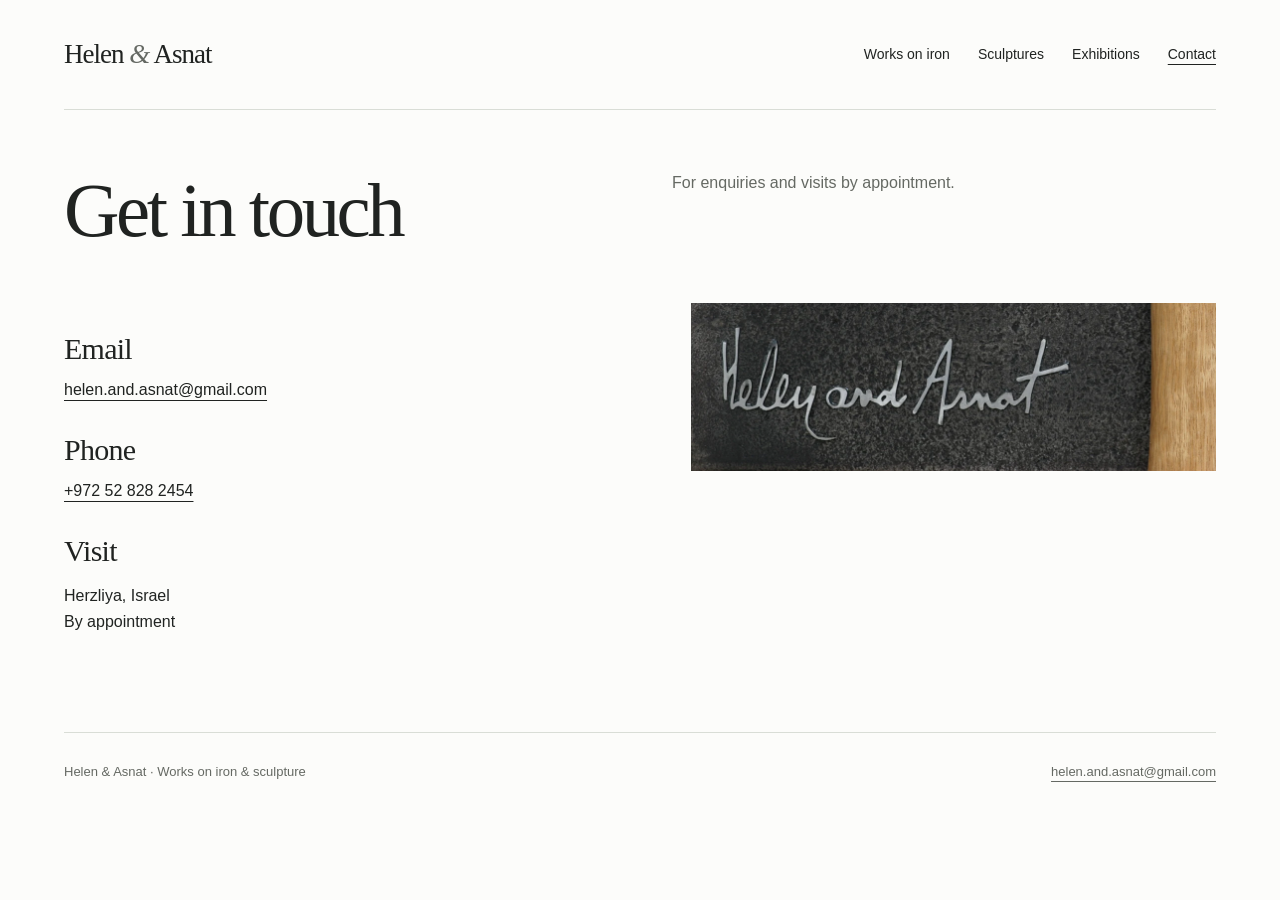
==== contact-1/index.html @ fd4b8bdb "Build Helen and Asnat art portfolio for GitHub Pages" ====
<!doctype html><html lang="en"><head><meta charset="utf-8"><meta name="viewport" content="width=device-width, initial-scale=1"><title>Contact | Helen and Asnat</title><meta name="description" content="Art by Helen and Asnat: works on iron, wood and bronze sculptures, exhibitions and artist statements."><link rel="icon" href="../favicon.svg" type="image/svg+xml"><link rel="stylesheet" href="../style.css"><script defer src="../gallery.js"></script></head><body><a class="skip" href="#main">Skip to content</a><header class="header"><a class="brand" href="../">Helen <span>&amp;</span> Asnat</a><nav aria-label="Main navigation"><a href="../works-on-iron/" >Works on iron</a><a href="../sculptures/" >Sculptures</a><a href="../exhibitions/" >Exhibitions</a><a href="../contact-1/" aria-current="page">Contact</a></nav></header><main id="main"><section class="intro"><h1>Get in touch</h1><div><p>For enquiries and visits by appointment.</p><div class="subnav"></div></div></section><section class="contact"><div><h2>Email</h2><a href="mailto:helen.and.asnat@gmail.com">helen.and.asnat@gmail.com</a><h2>Phone</h2><a href="tel:+972528282454">+972 52 828 2454</a><h2>Visit</h2><p>Herzliya, Israel<br>By appointment</p></div><img class="" src="../assets/9c35b964bee37e.webp" alt="Helen and Asnat signature detail" loading="lazy"></section></main><footer><span>Helen &amp; Asnat · Works on iron &amp; sculpture</span><a href="mailto:helen.and.asnat@gmail.com">helen.and.asnat@gmail.com</a></footer><dialog aria-label="Artwork viewer"><div class="lightbox-top"><span id="art-label">Artwork</span><button id="close" aria-label="Close artwork viewer">Close ×</button></div><img id="large-art" alt=""><div class="lightbox-bottom"><button id="previous" aria-label="Previous artwork">Previous</button><span id="counter"></span><button id="next" aria-label="Next artwork">Next</button></div></dialog></body></html>
---- style.css ----
:root{--ink:#202321;--muted:#656963;--paper:#fcfcfa;--line:#d9ddd6;--accent:#73543d}*{box-sizing:border-box}html{scroll-behavior:smooth}body{margin:0;background:var(--paper);color:var(--ink);font:16px/1.65 Arial,Helvetica,sans-serif}a{color:inherit;text-underline-offset:5px}a:hover{color:var(--accent)}button{font:inherit;cursor:pointer}a:focus-visible,button:focus-visible{outline:2px solid var(--accent);outline-offset:6px}.skip{position:absolute;left:20px;top:-70px;background:white;padding:12px;z-index:10}.skip:focus{top:10px}.header{margin:0 5vw;min-height:110px;display:flex;align-items:center;justify-content:space-between;border-bottom:1px solid var(--line);gap:30px}.brand{text-decoration:none;font-family:Georgia,serif;font-size:27px;line-height:1.1;letter-spacing:-1px}.brand span{font-style:italic;color:var(--muted)}nav{display:flex;gap:28px;flex-wrap:wrap}nav a{font-size:14px;text-decoration:none}nav a[aria-current=page]{text-decoration:underline}main{max-width:1500px;margin:auto;padding:0 5vw}.eyebrow{text-transform:uppercase;letter-spacing:.17em;font-size:12px;font-weight:600;color:var(--muted)}h1,h2,h3{font-family:Georgia,'Times New Roman',serif;font-weight:400;line-height:1.08;margin:0}h1{font-size:clamp(46px,6vw,88px);letter-spacing:-.045em}h2{font-size:clamp(34px,4vw,54px);letter-spacing:-.025em}.hero{display:grid;grid-template-columns:.8fr 1.2fr;gap:6vw;align-items:center;padding:65px 0 75px}.hero h1{margin:20px 0 28px}.hero p{max-width:380px;color:var(--muted)}.hero-image{width:100%;height:560px;object-fit:contain;background:#f0f1ed}.text-link{display:inline-block;margin-top:20px;font-size:14px}.intro{padding:60px 0 50px;display:grid;grid-template-columns:1fr 1fr;gap:5vw}.intro p{max-width:650px;color:var(--muted);margin-top:0}.subnav{display:flex;flex-wrap:wrap;gap:12px 28px;font-size:14px;margin-top:22px}.section-head{border-top:1px solid var(--line);padding:35px 0;display:flex;align-items:baseline;justify-content:space-between;gap:20px}.gallery{display:grid;grid-template-columns:repeat(3,minmax(0,1fr));gap:42px 28px;margin:0 0 75px}.art{margin:0;min-width:0}.art a{display:block;background:#f0f1ed;overflow:hidden}.art img{width:100%;height:390px;object-fit:contain;display:block;padding:22px;transition:transform .3s}.art a:hover img{transform:scale(1.025)}figcaption{display:flex;justify-content:space-between;gap:12px;margin-top:12px;font-size:13px;color:var(--muted)}.collection-grid{display:grid;grid-template-columns:1fr 1fr;gap:36px;margin:0 0 80px}.collection img{width:100%;height:410px;object-fit:contain;background:#f0f1ed;padding:25px}.collection{text-decoration:none}.collection h2{font-size:32px;margin:18px 0 10px}.collection p{margin:0;color:var(--muted)}.prose{max-width:760px;margin:0 auto 85px;font-size:18px;line-height:1.85}.prose p{margin:0 0 25px}.exhibitions{list-style:none;padding:0;margin:0 0 70px}.exhibitions li{display:grid;grid-template-columns:90px 1fr 150px;gap:20px;padding:25px 0;border-top:1px solid var(--line)}.exhibitions .year{font-family:Georgia,serif;font-size:25px}.exhibitions .kind{color:var(--muted);font-size:14px}.contact{display:grid;grid-template-columns:1fr 1fr;gap:8vw;padding-bottom:80px}.contact img{width:100%;max-height:600px;object-fit:contain}.contact h2{font-size:30px;margin:30px 0 12px}.contact a{overflow-wrap:anywhere}footer{margin:0 5vw;border-top:1px solid var(--line);padding:28px 0 40px;display:flex;justify-content:space-between;gap:20px;font-size:13px;color:var(--muted)}dialog{border:0;background:#fcfcfa;padding:24px;width:95vw;max-width:1400px;max-height:95vh}dialog::backdrop{background:#101411dd}.lightbox-top,.lightbox-bottom{display:flex;justify-content:space-between;align-items:center;gap:20px}dialog button{border:1px solid var(--line);background:transparent;padding:8px 16px}dialog img{width:100%;height:70vh;object-fit:contain;display:block;margin:15px 0}body:has(dialog[open]){overflow:hidden}@media(max-width:760px){.header{min-height:120px;align-items:flex-start;padding:24px 0;flex-direction:column;gap:22px}nav{gap:12px 22px}.hero,.intro,.contact{grid-template-columns:1fr;gap:30px}.hero{padding:35px 0 45px}.hero-image{height:420px}.hero p{max-width:none}.intro{padding:35px 0}.gallery{grid-template-columns:repeat(2,minmax(0,1fr));gap:25px 14px}.art img{height:270px;padding:12px}.collection-grid{gap:20px}.collection img{height:280px;padding:15px}.collection h2{font-size:28px}.exhibitions li{grid-template-columns:65px 1fr}.exhibitions .kind{grid-column:2}.prose{font-size:17px}.section-head{align-items:flex-start}.section-head .text-link{margin-top:5px}footer{flex-direction:column;gap:5px}}@media(max-width:420px){.gallery,.collection-grid{grid-template-columns:1fr}.art img{height:390px}.hero-image{height:340px}}@media(prefers-reduced-motion:reduce){html{scroll-behavior:auto}.art img{transition:none}}
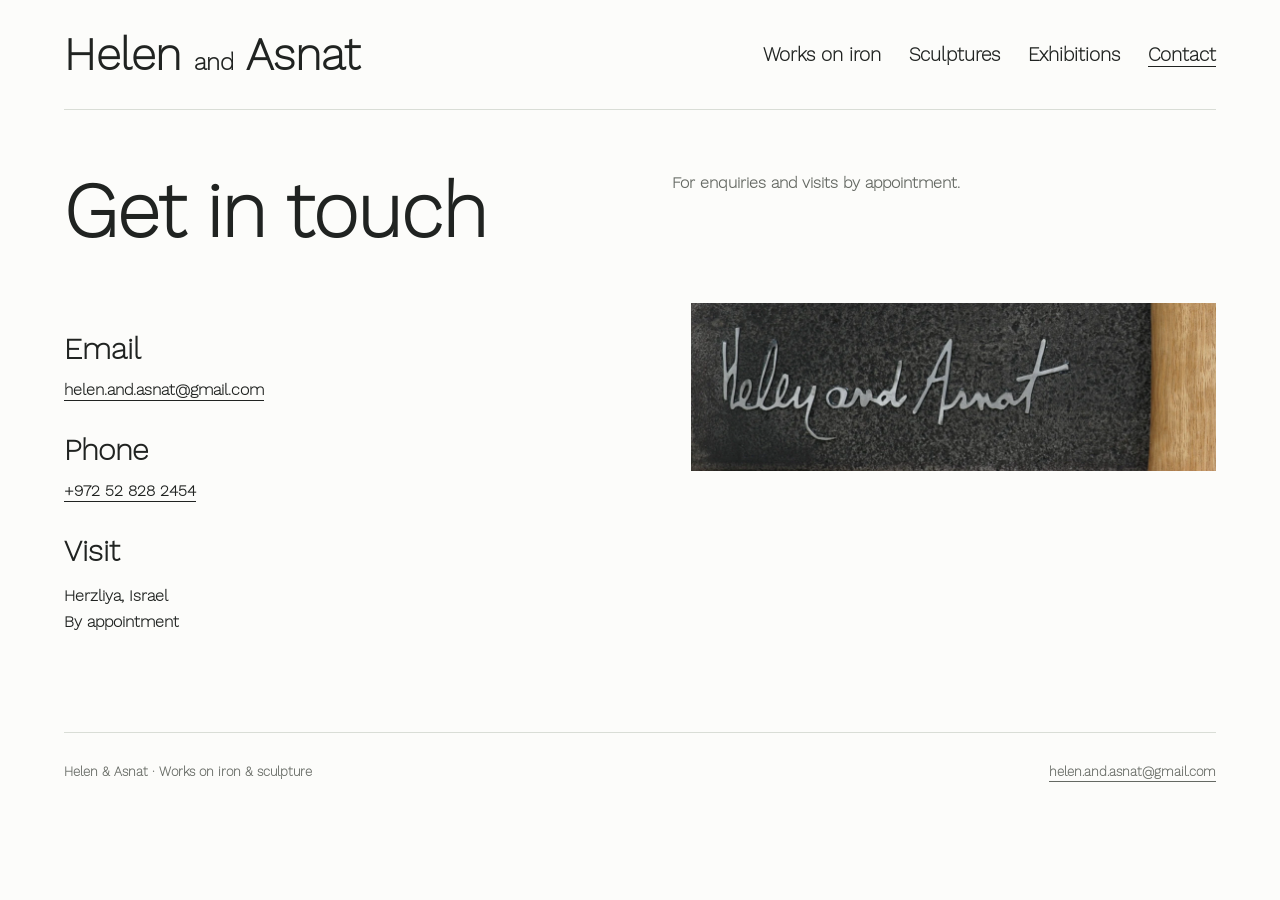
==== commit 5280ddbf: "Restore complete galleries, original artwork details and Work Sans typography" ====
--- a/contact-1/index.html
+++ b/contact-1/index.html
@@ -1 +1 @@
-<!doctype html><html lang="en"><head><meta charset="utf-8"><meta name="viewport" content="width=device-width, initial-scale=1"><title>Contact | Helen and Asnat</title><meta name="description" content="Art by Helen and Asnat: works on iron, wood and bronze sculptures, exhibitions and artist statements."><link rel="icon" href="../favicon.svg" type="image/svg+xml"><link rel="stylesheet" href="../style.css"><script defer src="../gallery.js"></script></head><body><a class="skip" href="#main">Skip to content</a><header class="header"><a class="brand" href="../">Helen <span>&amp;</span> Asnat</a><nav aria-label="Main navigation"><a href="../works-on-iron/" >Works on iron</a><a href="../sculptures/" >Sculptures</a><a href="../exhibitions/" >Exhibitions</a><a href="../contact-1/" aria-current="page">Contact</a></nav></header><main id="main"><section class="intro"><h1>Get in touch</h1><div><p>For enquiries and visits by appointment.</p><div class="subnav"></div></div></section><section class="contact"><div><h2>Email</h2><a href="mailto:helen.and.asnat@gmail.com">helen.and.asnat@gmail.com</a><h2>Phone</h2><a href="tel:+972528282454">+972 52 828 2454</a><h2>Visit</h2><p>Herzliya, Israel<br>By appointment</p></div><img class="" src="../assets/9c35b964bee37e.webp" alt="Helen and Asnat signature detail" loading="lazy"></section></main><footer><span>Helen &amp; Asnat · Works on iron &amp; sculpture</span><a href="mailto:helen.and.asnat@gmail.com">helen.and.asnat@gmail.com</a></footer><dialog aria-label="Artwork viewer"><div class="lightbox-top"><span id="art-label">Artwork</span><button id="close" aria-label="Close artwork viewer">Close ×</button></div><img id="large-art" alt=""><div class="lightbox-bottom"><button id="previous" aria-label="Previous artwork">Previous</button><span id="counter"></span><button id="next" aria-label="Next artwork">Next</button></div></dialog></body></html>+<!doctype html><html lang="en"><head><meta charset="utf-8"><meta name="viewport" content="width=device-width, initial-scale=1"><title>Contact | Helen and Asnat</title><meta name="description" content="Art by Helen and Asnat: works on iron, wood and bronze sculptures, exhibitions and artist statements."><link rel="icon" href="../favicon.svg" type="image/svg+xml"><link rel="stylesheet" href="../style.css"><script defer src="../gallery.js"></script></head><body><a class="skip" href="#main">Skip to content</a><header class="header"><a class="brand" href="../">Helen <span>and</span> Asnat</a><nav aria-label="Main navigation"><a href="../works-on-iron/" >Works on iron</a><a href="../sculptures/" >Sculptures</a><a href="../exhibitions/" >Exhibitions</a><a href="../contact-1/" aria-current="page">Contact</a></nav></header><main id="main"><section class="intro"><h1>Get in touch</h1><div><p>For enquiries and visits by appointment.</p><div class="subnav"></div></div></section><section class="contact"><div><h2>Email</h2><a href="mailto:helen.and.asnat@gmail.com">helen.and.asnat@gmail.com</a><h2>Phone</h2><a href="tel:+972528282454">+972 52 828 2454</a><h2>Visit</h2><p>Herzliya, Israel<br>By appointment</p></div><img class="" src="../assets/9c35b964bee37e.webp" alt="Helen and Asnat signature detail" loading="lazy"></section></main><footer><span>Helen &amp; Asnat · Works on iron &amp; sculpture</span><a href="mailto:helen.and.asnat@gmail.com">helen.and.asnat@gmail.com</a></footer><dialog aria-labelledby="art-label" aria-describedby="art-description"><div class="lightbox-top"><span id="art-label">Artwork</span><button id="close" aria-label="Close artwork viewer">Close ×</button></div><img id="large-art" alt=""><p id="art-description"></p><div class="lightbox-bottom"><button id="previous" aria-label="Previous artwork">Previous</button><span id="counter"></span><button id="next" aria-label="Next artwork">Next</button></div></dialog></body></html>
--- a/style.css
+++ b/style.css
@@ -1 +1,5 @@
-:root{--ink:#202321;--muted:#656963;--paper:#fcfcfa;--line:#d9ddd6;--accent:#73543d}*{box-sizing:border-box}html{scroll-behavior:smooth}body{margin:0;background:var(--paper);color:var(--ink);font:16px/1.65 Arial,Helvetica,sans-serif}a{color:inherit;text-underline-offset:5px}a:hover{color:var(--accent)}button{font:inherit;cursor:pointer}a:focus-visible,button:focus-visible{outline:2px solid var(--accent);outline-offset:6px}.skip{position:absolute;left:20px;top:-70px;background:white;padding:12px;z-index:10}.skip:focus{top:10px}.header{margin:0 5vw;min-height:110px;display:flex;align-items:center;justify-content:space-between;border-bottom:1px solid var(--line);gap:30px}.brand{text-decoration:none;font-family:Georgia,serif;font-size:27px;line-height:1.1;letter-spacing:-1px}.brand span{font-style:italic;color:var(--muted)}nav{display:flex;gap:28px;flex-wrap:wrap}nav a{font-size:14px;text-decoration:none}nav a[aria-current=page]{text-decoration:underline}main{max-width:1500px;margin:auto;padding:0 5vw}.eyebrow{text-transform:uppercase;letter-spacing:.17em;font-size:12px;font-weight:600;color:var(--muted)}h1,h2,h3{font-family:Georgia,'Times New Roman',serif;font-weight:400;line-height:1.08;margin:0}h1{font-size:clamp(46px,6vw,88px);letter-spacing:-.045em}h2{font-size:clamp(34px,4vw,54px);letter-spacing:-.025em}.hero{display:grid;grid-template-columns:.8fr 1.2fr;gap:6vw;align-items:center;padding:65px 0 75px}.hero h1{margin:20px 0 28px}.hero p{max-width:380px;color:var(--muted)}.hero-image{width:100%;height:560px;object-fit:contain;background:#f0f1ed}.text-link{display:inline-block;margin-top:20px;font-size:14px}.intro{padding:60px 0 50px;display:grid;grid-template-columns:1fr 1fr;gap:5vw}.intro p{max-width:650px;color:var(--muted);margin-top:0}.subnav{display:flex;flex-wrap:wrap;gap:12px 28px;font-size:14px;margin-top:22px}.section-head{border-top:1px solid var(--line);padding:35px 0;display:flex;align-items:baseline;justify-content:space-between;gap:20px}.gallery{display:grid;grid-template-columns:repeat(3,minmax(0,1fr));gap:42px 28px;margin:0 0 75px}.art{margin:0;min-width:0}.art a{display:block;background:#f0f1ed;overflow:hidden}.art img{width:100%;height:390px;object-fit:contain;display:block;padding:22px;transition:transform .3s}.art a:hover img{transform:scale(1.025)}figcaption{display:flex;justify-content:space-between;gap:12px;margin-top:12px;font-size:13px;color:var(--muted)}.collection-grid{display:grid;grid-template-columns:1fr 1fr;gap:36px;margin:0 0 80px}.collection img{width:100%;height:410px;object-fit:contain;background:#f0f1ed;padding:25px}.collection{text-decoration:none}.collection h2{font-size:32px;margin:18px 0 10px}.collection p{margin:0;color:var(--muted)}.prose{max-width:760px;margin:0 auto 85px;font-size:18px;line-height:1.85}.prose p{margin:0 0 25px}.exhibitions{list-style:none;padding:0;margin:0 0 70px}.exhibitions li{display:grid;grid-template-columns:90px 1fr 150px;gap:20px;padding:25px 0;border-top:1px solid var(--line)}.exhibitions .year{font-family:Georgia,serif;font-size:25px}.exhibitions .kind{color:var(--muted);font-size:14px}.contact{display:grid;grid-template-columns:1fr 1fr;gap:8vw;padding-bottom:80px}.contact img{width:100%;max-height:600px;object-fit:contain}.contact h2{font-size:30px;margin:30px 0 12px}.contact a{overflow-wrap:anywhere}footer{margin:0 5vw;border-top:1px solid var(--line);padding:28px 0 40px;display:flex;justify-content:space-between;gap:20px;font-size:13px;color:var(--muted)}dialog{border:0;background:#fcfcfa;padding:24px;width:95vw;max-width:1400px;max-height:95vh}dialog::backdrop{background:#101411dd}.lightbox-top,.lightbox-bottom{display:flex;justify-content:space-between;align-items:center;gap:20px}dialog button{border:1px solid var(--line);background:transparent;padding:8px 16px}dialog img{width:100%;height:70vh;object-fit:contain;display:block;margin:15px 0}body:has(dialog[open]){overflow:hidden}@media(max-width:760px){.header{min-height:120px;align-items:flex-start;padding:24px 0;flex-direction:column;gap:22px}nav{gap:12px 22px}.hero,.intro,.contact{grid-template-columns:1fr;gap:30px}.hero{padding:35px 0 45px}.hero-image{height:420px}.hero p{max-width:none}.intro{padding:35px 0}.gallery{grid-template-columns:repeat(2,minmax(0,1fr));gap:25px 14px}.art img{height:270px;padding:12px}.collection-grid{gap:20px}.collection img{height:280px;padding:15px}.collection h2{font-size:28px}.exhibitions li{grid-template-columns:65px 1fr}.exhibitions .kind{grid-column:2}.prose{font-size:17px}.section-head{align-items:flex-start}.section-head .text-link{margin-top:5px}footer{flex-direction:column;gap:5px}}@media(max-width:420px){.gallery,.collection-grid{grid-template-columns:1fr}.art img{height:390px}.hero-image{height:340px}}@media(prefers-reduced-motion:reduce){html{scroll-behavior:auto}.art img{transition:none}}
+@font-face{font-family:worksans-extralight;src:url("assets/work-sans-extralight.woff2") format("woff2");font-style:normal;font-weight:400;font-display:swap}
+:root{--ink:#202321;--muted:#656963;--paper:#fcfcfa;--line:#d9ddd6;--accent:#73543d}*{box-sizing:border-box}html{scroll-behavior:smooth}body{margin:0;background:var(--paper);color:var(--ink);font:16px/1.65 worksans-extralight,"Work Sans",sans-serif}a{color:inherit;text-underline-offset:5px}a:hover{color:var(--accent)}button{font:inherit;cursor:pointer}a:focus-visible,button:focus-visible{outline:2px solid var(--accent);outline-offset:6px}.skip{position:absolute;left:20px;top:-70px;background:white;padding:12px;z-index:10}.skip:focus{top:10px}.header{margin:0 5vw;min-height:110px;display:flex;align-items:center;justify-content:space-between;border-bottom:1px solid var(--line);gap:30px}.brand{text-decoration:none;font-family:worksans-extralight,"Work Sans",sans-serif;font-size:27px;line-height:1.1;letter-spacing:-1px}.brand span{font-style:italic;color:var(--muted)}nav{display:flex;gap:28px;flex-wrap:wrap}nav a{font-size:14px;text-decoration:none}nav a[aria-current=page]{text-decoration:underline}main{max-width:1500px;margin:auto;padding:0 5vw}.eyebrow{text-transform:uppercase;letter-spacing:.17em;font-size:12px;font-weight:600;color:var(--muted)}h1,h2,h3{font-family:worksans-extralight,"Work Sans",sans-serif;font-weight:400;line-height:1.08;margin:0}h1{font-size:clamp(46px,6vw,88px);letter-spacing:-.045em}h2{font-size:clamp(34px,4vw,54px);letter-spacing:-.025em}.hero{display:grid;grid-template-columns:.8fr 1.2fr;gap:6vw;align-items:center;padding:65px 0 75px}.hero h1{margin:20px 0 28px}.hero p{max-width:380px;color:var(--muted)}.hero-image{width:100%;height:560px;object-fit:contain;background:#f0f1ed}.text-link{display:inline-block;margin-top:20px;font-size:14px}.intro{padding:60px 0 50px;display:grid;grid-template-columns:1fr 1fr;gap:5vw}.intro p{max-width:650px;color:var(--muted);margin-top:0}.subnav{display:flex;flex-wrap:wrap;gap:12px 28px;font-size:14px;margin-top:22px}.section-head{border-top:1px solid var(--line);padding:35px 0;display:flex;align-items:baseline;justify-content:space-between;gap:20px}.gallery{display:grid;grid-template-columns:repeat(3,minmax(0,1fr));gap:42px 28px;margin:0 0 75px}.art{margin:0;min-width:0}.art a{display:block;background:#f0f1ed;overflow:hidden}.art img{width:100%;height:390px;object-fit:contain;display:block;padding:22px;transition:transform .3s}.art a:hover img{transform:scale(1.025)}figcaption{display:flex;justify-content:space-between;gap:12px;margin-top:12px;font-size:13px;color:var(--muted)}.collection-grid{display:grid;grid-template-columns:1fr 1fr;gap:36px;margin:0 0 80px}.collection img{width:100%;height:410px;object-fit:contain;background:#f0f1ed;padding:25px}.collection{text-decoration:none}.collection h2{font-size:32px;margin:18px 0 10px}.collection p{margin:0;color:var(--muted)}.prose{max-width:760px;margin:0 auto 85px;font-size:18px;line-height:1.85}.prose p{margin:0 0 25px}.exhibitions{list-style:none;padding:0;margin:0 0 70px}.exhibitions li{display:grid;grid-template-columns:90px 1fr 150px;gap:20px;padding:25px 0;border-top:1px solid var(--line)}.exhibitions .year{font-family:worksans-extralight,"Work Sans",sans-serif;font-size:25px}.exhibitions .kind{color:var(--muted);font-size:14px}.contact{display:grid;grid-template-columns:1fr 1fr;gap:8vw;padding-bottom:80px}.contact img{width:100%;max-height:600px;object-fit:contain}.contact h2{font-size:30px;margin:30px 0 12px}.contact a{overflow-wrap:anywhere}footer{margin:0 5vw;border-top:1px solid var(--line);padding:28px 0 40px;display:flex;justify-content:space-between;gap:20px;font-size:13px;color:var(--muted)}dialog{border:0;background:#fcfcfa;padding:24px;width:95vw;max-width:1400px;max-height:95vh}dialog::backdrop{background:#101411dd}.lightbox-top,.lightbox-bottom{display:flex;justify-content:space-between;align-items:center;gap:20px}dialog button{border:1px solid var(--line);background:transparent;padding:8px 16px}dialog img{width:100%;height:70vh;object-fit:contain;display:block;margin:15px 0}body:has(dialog[open]){overflow:hidden}@media(max-width:760px){.header{min-height:120px;align-items:flex-start;padding:24px 0;flex-direction:column;gap:22px}nav{gap:12px 22px}.hero,.intro,.contact{grid-template-columns:1fr;gap:30px}.hero{padding:35px 0 45px}.hero-image{height:420px}.hero p{max-width:none}.intro{padding:35px 0}.gallery{grid-template-columns:repeat(2,minmax(0,1fr));gap:25px 14px}.art img{height:270px;padding:12px}.collection-grid{gap:20px}.collection img{height:280px;padding:15px}.collection h2{font-size:28px}.exhibitions li{grid-template-columns:65px 1fr}.exhibitions .kind{grid-column:2}.prose{font-size:17px}.section-head{align-items:flex-start}.section-head .text-link{margin-top:5px}footer{flex-direction:column;gap:5px}}@media(max-width:420px){.gallery,.collection-grid{grid-template-columns:1fr}.art img{height:390px}.hero-image{height:340px}}@media(prefers-reduced-motion:reduce){html{scroll-behavior:auto}.art img{transition:none}}
+
+/* Match the original site's Work Sans ExtraLight with bold styling. */
+body{font-weight:700}.brand{font-size:clamp(30px,3.5vw,49px);letter-spacing:0;font-weight:700;white-space:nowrap}.brand span{font-size:.53em;font-style:normal;color:inherit}nav a{font-size:19px;font-weight:700}h1,h2,h3{font-weight:700;letter-spacing:0}.eyebrow{font-size:14px}.text-link,.subnav{font-size:17px}figcaption{display:block;font-size:16px;line-height:1.5}figcaption strong{font-weight:700;color:var(--ink)}.art-description{display:block;white-space:pre-line;margin-top:7px}#art-description{white-space:pre-line;font-size:18px;line-height:1.5;margin:10px 0 20px}dialog img{height:60vh}dialog{overflow:auto}.lightbox-top{align-items:flex-start}#art-label{font-size:20px}#counter{font-size:16px}@media(max-width:1050px){.header{flex-wrap:wrap;padding:24px 0;gap:20px}nav{gap:14px 22px}}@media(max-width:760px){nav a{font-size:17px}.art-description{font-size:16px}dialog img{height:48vh}}
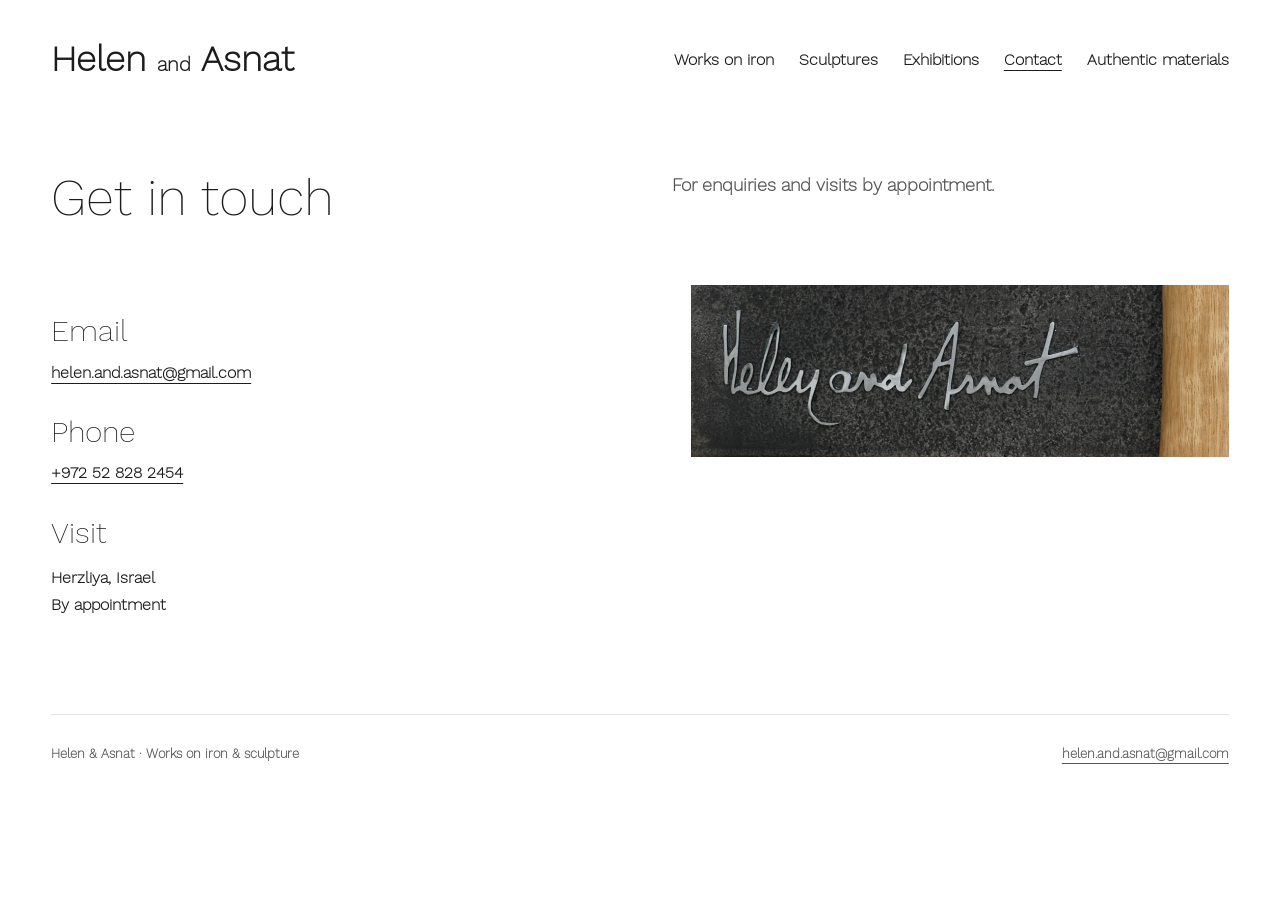
==== commit b616d7d6: "Publish approved gallery design with homepage artwork collection" ====
--- a/contact-1/index.html
+++ b/contact-1/index.html
@@ -1 +1 @@
-<!doctype html><html lang="en"><head><meta charset="utf-8"><meta name="viewport" content="width=device-width, initial-scale=1"><title>Contact | Helen and Asnat</title><meta name="description" content="Art by Helen and Asnat: works on iron, wood and bronze sculptures, exhibitions and artist statements."><link rel="icon" href="../favicon.svg" type="image/svg+xml"><link rel="stylesheet" href="../style.css"><script defer src="../gallery.js"></script></head><body><a class="skip" href="#main">Skip to content</a><header class="header"><a class="brand" href="../">Helen <span>and</span> Asnat</a><nav aria-label="Main navigation"><a href="../works-on-iron/" >Works on iron</a><a href="../sculptures/" >Sculptures</a><a href="../exhibitions/" >Exhibitions</a><a href="../contact-1/" aria-current="page">Contact</a></nav></header><main id="main"><section class="intro"><h1>Get in touch</h1><div><p>For enquiries and visits by appointment.</p><div class="subnav"></div></div></section><section class="contact"><div><h2>Email</h2><a href="mailto:helen.and.asnat@gmail.com">helen.and.asnat@gmail.com</a><h2>Phone</h2><a href="tel:+972528282454">+972 52 828 2454</a><h2>Visit</h2><p>Herzliya, Israel<br>By appointment</p></div><img class="" src="../assets/9c35b964bee37e.webp" alt="Helen and Asnat signature detail" loading="lazy"></section></main><footer><span>Helen &amp; Asnat · Works on iron &amp; sculpture</span><a href="mailto:helen.and.asnat@gmail.com">helen.and.asnat@gmail.com</a></footer><dialog aria-labelledby="art-label" aria-describedby="art-description"><div class="lightbox-top"><span id="art-label">Artwork</span><button id="close" aria-label="Close artwork viewer">Close ×</button></div><img id="large-art" alt=""><p id="art-description"></p><div class="lightbox-bottom"><button id="previous" aria-label="Previous artwork">Previous</button><span id="counter"></span><button id="next" aria-label="Next artwork">Next</button></div></dialog></body></html>+<!doctype html><html lang="en"><head><meta charset="utf-8"><meta name="viewport" content="width=device-width, initial-scale=1"><title>Contact | Helen and Asnat</title><meta name="description" content="Art by Helen and Asnat: works on iron, wood and bronze sculptures, exhibitions and artist statements."><link rel="icon" href="../favicon.svg" type="image/svg+xml"><link rel="stylesheet" href="../style.css"><script defer src="../gallery.js"></script><link rel="stylesheet" href="../preview.css"></head><body><a class="skip" href="#main">Skip to content</a><header class="header"><a class="brand" href="../">Helen <span>and</span> Asnat</a><nav aria-label="Main navigation"><a href="../">Works on iron</a><a href="../sculptures/" >Sculptures</a><a href="../exhibitions/" >Exhibitions</a><a href="../contact-1/" aria-current="page">Contact</a><a href="../copy-of-works-on-iron/">Authentic materials</a></nav></header><main id="main"><section class="intro"><h1>Get in touch</h1><div><p>For enquiries and visits by appointment.</p><div class="subnav"></div></div></section><section class="contact"><div><h2>Email</h2><a href="mailto:helen.and.asnat@gmail.com">helen.and.asnat@gmail.com</a><h2>Phone</h2><a href="tel:+972528282454">+972 52 828 2454</a><h2>Visit</h2><p>Herzliya, Israel<br>By appointment</p></div><img class="" src="../assets/9c35b964bee37e.webp" alt="Helen and Asnat signature detail" loading="lazy"></section></main><footer><span>Helen &amp; Asnat · Works on iron &amp; sculpture</span><a href="mailto:helen.and.asnat@gmail.com">helen.and.asnat@gmail.com</a></footer><dialog aria-labelledby="art-label" aria-describedby="art-description"><div class="lightbox-top"><span id="art-label">Artwork</span><button id="close" aria-label="Close artwork viewer">Close ×</button></div><img id="large-art" alt=""><p id="art-description"></p><div class="lightbox-bottom"><button id="previous" aria-label="Previous artwork">Previous</button><span id="counter"></span><button id="next" aria-label="Next artwork">Next</button></div></dialog></body></html>
--- a/preview.css
+++ b/preview.css
@@ -0,0 +1,7 @@
+
+:root{--paper:#fff;--ink:#1c1c1c;--muted:#555;--line:#e1e1e1}body{background:#fff}.header{margin:0 4vw;min-height:120px;border-bottom:0;gap:30px}.brand{font-size:36px}.brand span{font-size:.55em}nav{gap:25px}nav a{font-size:16px}main{max-width:1600px;padding:0 4vw}h1,h2{font-weight:400}.exhibition-hero{border-top:1px solid var(--ink);padding:26px 0 0}.hero-topline{display:flex;align-items:baseline;justify-content:space-between;gap:20px}.hero-topline h1{font-size:28px}.hero-topline a,.exhibition-footer a{font-size:15px;text-decoration:none}.hero-art{display:flex;align-items:center;justify-content:center;padding:48px 6vw 35px;min-height:480px}.hero-art img{display:block;width:auto;max-width:100%;height:auto;max-height:58vh;object-fit:contain}.hero-caption{display:flex;justify-content:space-between;font-size:14px;line-height:1.6;padding:20px 0 32px;border-bottom:1px solid var(--line);gap:20px}.hero-caption span:last-child{text-align:right}.editorial{display:grid;grid-template-columns:1fr 2fr;gap:60px;margin:110px 0}.eyebrow{font-size:13px;letter-spacing:.12em}.editorial h2{font-size:clamp(34px,4.4vw,64px);line-height:1.15}.editorial p{max-width:580px;font-size:20px;line-height:1.6;margin-top:30px}.text-link{font-size:16px}.collection-grid{gap:60px;margin-bottom:120px}.collection img{height:470px;background:#fff;padding:30px 20px;object-fit:contain}.collection-label{border-top:1px solid var(--line);display:flex;justify-content:space-between;gap:15px;align-items:baseline;padding:16px 0}.collection-label h2{margin:0;font-size:28px}.collection-label span{font-size:14px}.material-feature{display:grid;grid-template-columns:1.2fr 1fr;gap:8vw;align-items:center;padding:65px 0;border-top:1px solid var(--line);border-bottom:1px solid var(--line)}.material-feature img{display:block;width:100%;height:440px;object-fit:contain}.material-feature h2{font-size:58px;margin:24px 0}.material-feature p{max-width:370px;font-size:19px}.exhibition-footer{display:flex;align-items:baseline;justify-content:space-between;padding:70px 0;gap:25px}.exhibition-footer h2{font-size:36px}footer{margin:0 4vw}.intro{padding:50px 0 60px;grid-template-columns:1fr 1fr}.intro h1{font-size:clamp(38px,4vw,60px)}.intro p{font-size:18px}.gallery{grid-template-columns:repeat(3,minmax(0,1fr));gap:65px 38px}.art a{background:#fff}.art img{height:410px;padding:24px 10px}.art figcaption{padding-top:15px;border-top:1px solid var(--line);font-size:15px}.art-description{font-size:15px;color:#555}.art a:hover img{transform:none}.subnav{gap:16px 24px;font-size:15px}dialog{background:white}dialog #large-art{height:65vh}.exhibitions .year{font-size:25px}.prose{font-size:19px}@media(max-width:1100px){.header{padding:28px 0;gap:25px;flex-wrap:wrap}nav{gap:18px}.gallery{grid-template-columns:repeat(2,minmax(0,1fr))}.collection-label{display:block}.collection-label span{display:inline-block;margin-top:12px}}@media(max-width:760px){.header{min-height:auto}.brand{font-size:34px}nav a{font-size:15px}nav{gap:14px 20px}.hero-topline h1{font-size:25px}.hero-topline a{font-size:13px}.hero-art{min-height:300px;padding:35px 0}.hero-art img{max-height:50vh;width:100%}.hero-caption{font-size:13px}.editorial{grid-template-columns:1fr;gap:25px;margin:60px 0}.editorial p{font-size:18px}.collection-grid{grid-template-columns:1fr;gap:40px;margin-bottom:65px}.collection img{height:360px}.material-feature{grid-template-columns:1fr;gap:30px;padding:40px 0}.material-feature img{height:300px}.material-feature h2{font-size:42px}.exhibition-footer{display:block;padding:45px 0}.exhibition-footer a{display:inline-block;margin-top:22px}.gallery{gap:40px 18px}.art img{height:270px}.intro{grid-template-columns:1fr;gap:24px}.intro h1{font-size:40px}.art-description{font-size:14px}}@media(max-width:440px){.gallery{grid-template-columns:1fr}.art img{height:360px}.hero-caption{flex-direction:column;gap:10px}.hero-caption span:last-child{text-align:left}}
+
+.top-introduction{padding:35px 0 45px;display:grid;grid-template-columns:1fr 1.7fr;gap:18px 7vw;border-top:1px solid var(--ink)}.top-introduction h1{font-size:clamp(32px,3.3vw,48px);line-height:1.2}.top-introduction p{font-size:19px;line-height:1.65;max-width:750px;margin:0}.top-introduction>a{grid-column:2;font-size:16px;justify-self:start}.exhibition-hero{border-top:1px solid var(--line)}.hero-topline h2{font-size:28px}.home-works{padding-top:40px}.home-works .section-head{border-top:0;padding:15px 0 40px}.home-works .section-head h2{font-size:32px}.home-works .section-head>span{font-size:15px;color:var(--muted)}@media(max-width:760px){.top-introduction{grid-template-columns:1fr;padding:28px 0 35px;gap:20px}.top-introduction>a{grid-column:1}.top-introduction p{font-size:17px}.hero-topline h2{font-size:25px}.home-works{padding-top:25px}}
+
+/* Introduction alongside the featured artwork. */
+.opening-layout{display:grid;grid-template-columns:minmax(240px,.75fr) minmax(0,1.65fr);gap:5vw;align-items:center;border-top:1px solid var(--ink);padding:42px 0 32px}.top-introduction{display:block;border:0;padding:0}.top-introduction h1{font-size:clamp(32px,3.1vw,46px);margin:0 0 25px}.top-introduction p{font-size:18px;line-height:1.7;margin:0 0 24px}.top-introduction>a{display:inline-block;font-size:15px}.exhibition-hero{border:0;padding:0;min-width:0}.hero-topline h2{font-size:23px}.hero-topline a{font-size:14px}.hero-art{padding:32px 0 24px;min-height:380px}.hero-art img{width:100%;max-height:60vh;object-fit:contain}.hero-caption{font-size:13px;padding:14px 0 0;border:0}.home-works{border-top:1px solid var(--line)}@media(max-width:900px){.opening-layout{grid-template-columns:minmax(220px,.85fr) minmax(0,1.3fr);gap:30px}.hero-topline{flex-wrap:wrap;gap:8px}.hero-art{min-height:280px}.hero-caption{flex-direction:column;gap:8px}.hero-caption span:last-child{text-align:left}}@media(max-width:700px){.opening-layout{grid-template-columns:1fr;gap:35px;padding:28px 0}.top-introduction h1{margin-bottom:18px}.top-introduction p{font-size:17px}.hero-art{min-height:0;padding:25px 0}.hero-topline{justify-content:space-between}.hero-art img{max-height:50vh}}
